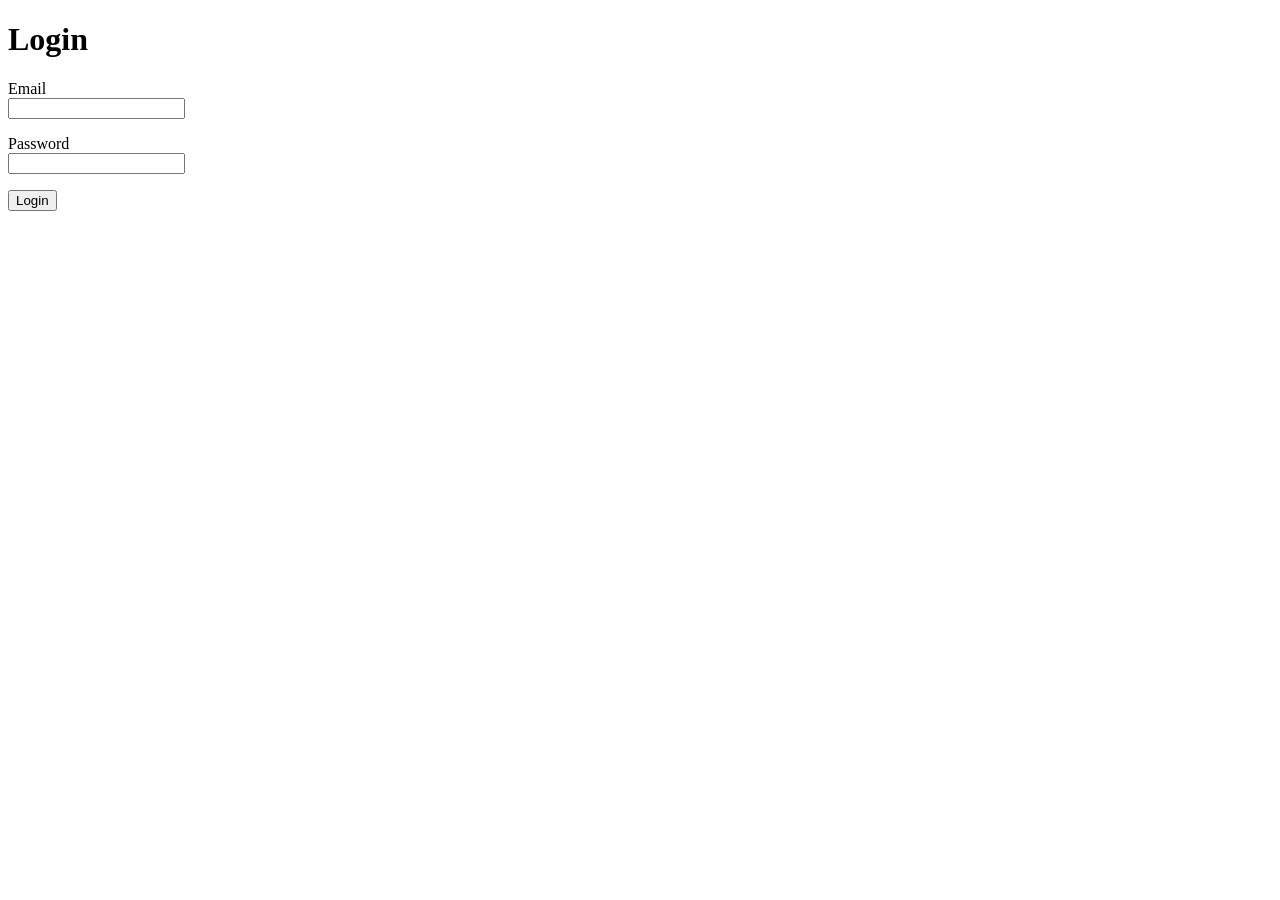
==== acara29/public/views/dashboard.html @ 657a9ec3 "acara28-acara29" ====
<!DOCTYPE html>
<html lang="id">
<head>
    <meta charset="UTF-8">
    <meta name="viewport" content="width=device-width, initial-scale=1.0">
    <title>Dashboard Admin</title>
    <script>
        // Langkah 4: lindungi halaman, tanpa token langsung kembali ke login
        if (!localStorage.getItem('token')) {
            window.location.href = 'login.html';
        }
    </script>
</head>
<body>
    <h1>Dashboard Admin</h1>
    <p id="info-user"></p>
    <button type="button" id="btn-logout">Logout</button>

    <h2>Ringkasan</h2>
    <p>Total mahasiswa: <strong id="total-mahasiswa">-</strong></p>

    <h2>Data Mahasiswa</h2>
    <button type="button" id="btn-tambah" class="aksi-admin">Tambah</button>

    <form id="form-mahasiswa" hidden>
        <h3 id="judul-form">Tambah Mahasiswa</h3>
        <p><label>NIM<br><input type="text" id="nim" required></label></p>
        <p><label>Nama<br><input type="text" id="nama" required></label></p>
        <p><label>Program Studi<br><input type="text" id="prodi" required></label></p>
        <p><label>Foto (JPG/PNG, maks. 2 MB)<br>
            <input type="file" id="foto" accept=".jpg,.jpeg,.png,image/jpeg,image/png"></label></p>
        <p id="info-foto-lama" hidden>Kosongkan jika tidak ingin mengganti foto.</p>
        <button type="submit">Simpan</button>
        <button type="button" id="btn-batal">Batal</button>
    </form>

    <p id="status"></p>
    <table id="tabel-mahasiswa" border="1" cellpadding="8" cellspacing="0">
        <thead>
            <tr>
                <th>Foto</th><th>NIM</th><th>Nama</th><th>Program Studi</th>
                <th class="aksi-admin">Aksi</th>
            </tr>
        </thead>
        <tbody></tbody>
    </table>
    <script src="util.js"></script>
    <script src="notifikasi.js"></script>
    <script src="dashboard.js"></script>
</body>
</html>
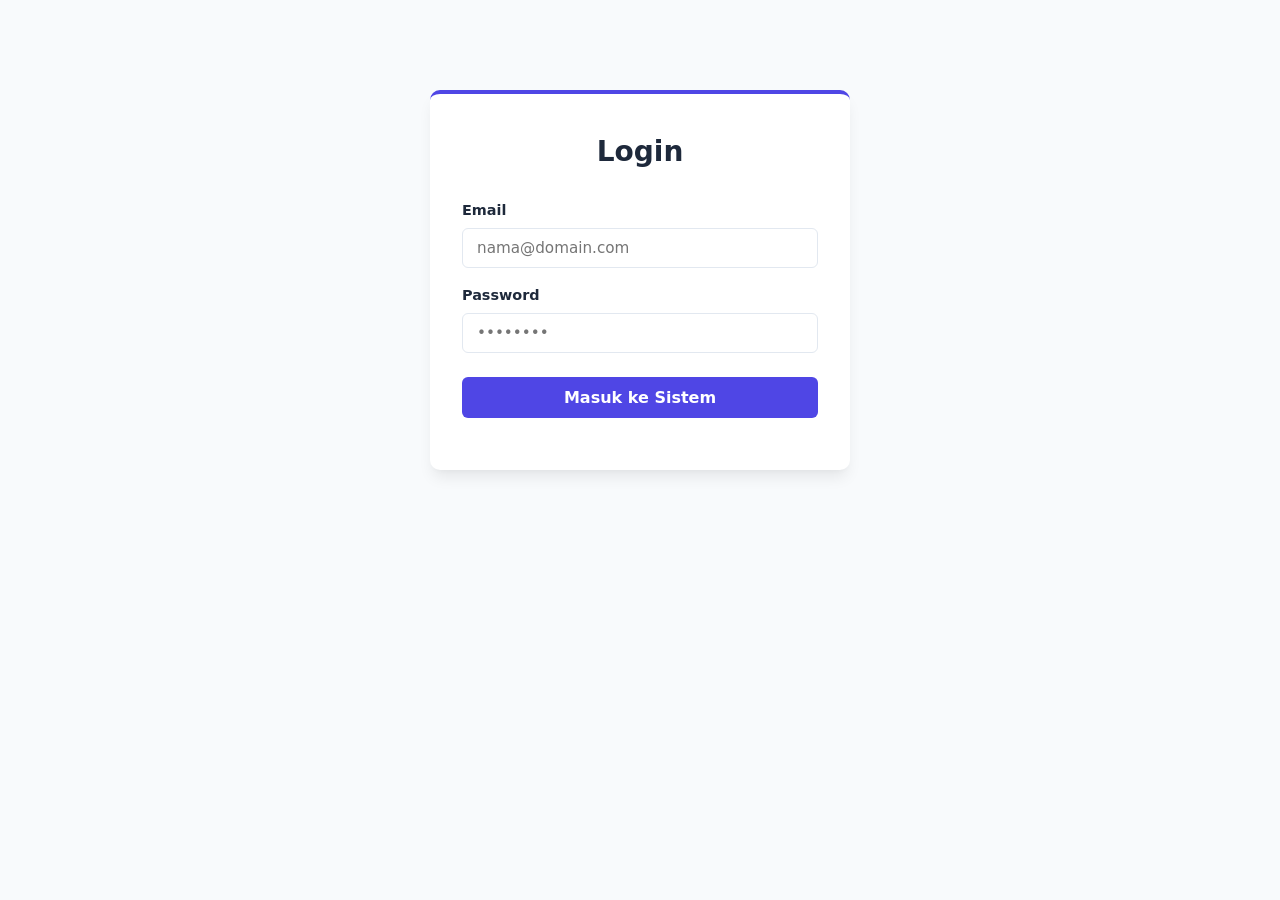
==== commit 6dd08239: "acara28-acara30" ====
--- a/acara29/public/views/dashboard.html
+++ b/acara29/public/views/dashboard.html
@@ -3,7 +3,8 @@
 <head>
     <meta charset="UTF-8">
     <meta name="viewport" content="width=device-width, initial-scale=1.0">
-    <title>Dashboard Admin</title>
+    <title>Dashboard Admin - Sistem Informasi</title>
+    <link rel="stylesheet" href="style.css">
     <script>
         // Langkah 4: lindungi halaman, tanpa token langsung kembali ke login
         if (!localStorage.getItem('token')) {
@@ -12,39 +13,55 @@
     </script>
 </head>
 <body>
-    <h1>Dashboard Admin</h1>
-    <p id="info-user"></p>
-    <button type="button" id="btn-logout">Logout</button>
+    <div class="container">
+        <div class="header-bar">
+            <div>
+                <h1>Dashboard Admin</h1>
+                <p id="info-user" class="user-badge"></p>
+            </div>
+            <button type="button" id="btn-logout">Logout</button>
+        </div>
 
-    <h2>Ringkasan</h2>
-    <p>Total mahasiswa: <strong id="total-mahasiswa">-</strong></p>
+        <div class="stat-card">
+            <span>Ringkasan Mahasiswa:</span> Total <strong><span id="total-mahasiswa">-</span></strong> Mahasiswa
+        </div>
 
-    <h2>Data Mahasiswa</h2>
-    <button type="button" id="btn-tambah" class="aksi-admin">Tambah</button>
+        <div style="display: flex; justify-content: space-between; align-items: center; margin-top: 15px;">
+            <h2>Data Mahasiswa</h2>
+            <button type="button" id="btn-tambah" class="aksi-admin">+ Tambah Mahasiswa</button>
+        </div>
 
-    <form id="form-mahasiswa" hidden>
-        <h3 id="judul-form">Tambah Mahasiswa</h3>
-        <p><label>NIM<br><input type="text" id="nim" required></label></p>
-        <p><label>Nama<br><input type="text" id="nama" required></label></p>
-        <p><label>Program Studi<br><input type="text" id="prodi" required></label></p>
-        <p><label>Foto (JPG/PNG, maks. 2 MB)<br>
-            <input type="file" id="foto" accept=".jpg,.jpeg,.png,image/jpeg,image/png"></label></p>
-        <p id="info-foto-lama" hidden>Kosongkan jika tidak ingin mengganti foto.</p>
-        <button type="submit">Simpan</button>
-        <button type="button" id="btn-batal">Batal</button>
-    </form>
+        <form id="form-mahasiswa" hidden style="background: #f8fafc; padding: 20px; border-radius: 8px; border: 1px solid var(--border); margin: 20px 0;">
+            <h3 id="judul-form">Tambah Mahasiswa</h3>
+            <p><label>NIM<input type="text" id="nim" required></label></p>
+            <p><label>Nama<input type="text" id="nama" required></label></p>
+            <p><label>Program Studi<input type="text" id="prodi" required></label></p>
+            <p><label>Foto (JPG/PNG, maks. 2 MB)
+                <input type="file" id="foto" accept=".jpg,.jpeg,.png,image/jpeg,image/png"></label></p>
+            <p id="info-foto-lama" hidden><small style="color: var(--text-muted);">Kosongkan jika tidak ingin mengganti foto.</small></p>
+            <div style="margin-top: 15px;">
+                <button type="submit">Simpan</button>
+                <button type="button" id="btn-batal">Batal</button>
+            </div>
+        </form>
 
-    <p id="status"></p>
-    <table id="tabel-mahasiswa" border="1" cellpadding="8" cellspacing="0">
-        <thead>
-            <tr>
-                <th>Foto</th><th>NIM</th><th>Nama</th><th>Program Studi</th>
-                <th class="aksi-admin">Aksi</th>
-            </tr>
-        </thead>
-        <tbody></tbody>
-    </table>
-    <script src="util.js"></script>
+        <p id="status"></p>
+        <div class="table-responsive">
+            <table id="tabel-mahasiswa">
+                <thead>
+                    <tr>
+                        <th style="width: 80px;">Foto</th>
+                        <th style="width: 140px;">NIM</th>
+                        <th>Nama</th>
+                        <th>Program Studi</th>
+                        <th class="aksi-admin" style="width: 150px; text-align: center;">Aksi</th>
+                    </tr>
+                </thead>
+                <tbody></tbody>
+            </table>
+        </div>
+    </div>
+
     <script src="notifikasi.js"></script>
     <script src="dashboard.js"></script>
 </body>
--- a/acara29/public/views/style.css
+++ b/acara29/public/views/style.css
@@ -0,0 +1,308 @@
+/* ============================================================
+   Modern & Clean UI Stylesheet for BKPM Web Server
+   ============================================================ */
+
+:root {
+    --primary: #4f46e5;
+    --primary-hover: #4338ca;
+    --primary-light: #eef2ff;
+    --secondary: #64748b;
+    --success: #10b981;
+    --danger: #ef4444;
+    --danger-hover: #dc2626;
+    --warning: #f59e0b;
+    --background: #f8fafc;
+    --card-bg: #ffffff;
+    --text-main: #1e293b;
+    --text-muted: #64748b;
+    --border: #e2e8f0;
+    --shadow: 0 4px 6px -1px rgba(0, 0, 0, 0.07), 0 2px 4px -2px rgba(0, 0, 0, 0.05);
+    --shadow-lg: 0 10px 15px -3px rgba(0, 0, 0, 0.08), 0 4px 6px -4px rgba(0, 0, 0, 0.04);
+    --radius: 10px;
+}
+
+* {
+    box-sizing: border-box;
+    margin: 0;
+    padding: 0;
+    font-family: 'Segoe UI', system-ui, -apple-system, BlinkMacSystemFont, Roboto, sans-serif;
+}
+
+body {
+    background-color: var(--background);
+    color: var(--text-main);
+    line-height: 1.6;
+    min-height: 100vh;
+    padding: 30px 20px;
+}
+
+/* Container Wrapper */
+.container {
+    max-width: 1000px;
+    margin: 0 auto;
+    background: var(--card-bg);
+    padding: 32px;
+    border-radius: var(--radius);
+    box-shadow: var(--shadow);
+}
+
+/* Header & Typography */
+h1 {
+    font-size: 1.75rem;
+    font-weight: 700;
+    color: var(--text-main);
+    margin-bottom: 8px;
+}
+
+h2 {
+    font-size: 1.25rem;
+    font-weight: 600;
+    color: var(--text-main);
+    margin-top: 28px;
+    margin-bottom: 12px;
+    padding-bottom: 6px;
+    border-bottom: 2px solid var(--border);
+}
+
+h3 {
+    font-size: 1.1rem;
+    margin-bottom: 14px;
+    color: var(--text-main);
+}
+
+p {
+    margin-bottom: 12px;
+    color: var(--text-muted);
+}
+
+/* Header bar for dashboard */
+.header-bar {
+    display: flex;
+    justify-content: space-between;
+    align-items: center;
+    flex-wrap: wrap;
+    gap: 12px;
+    padding-bottom: 20px;
+    margin-bottom: 20px;
+    border-bottom: 1px solid var(--border);
+}
+
+.user-badge {
+    background: var(--primary-light);
+    color: var(--primary);
+    font-weight: 500;
+    padding: 6px 14px;
+    border-radius: 999px;
+    font-size: 0.9rem;
+    display: inline-block;
+}
+
+/* Stat Box / Ringkasan */
+.stat-card {
+    background: #f1f5f9;
+    border-left: 4px solid var(--primary);
+    padding: 14px 18px;
+    border-radius: 6px;
+    display: inline-block;
+    margin-bottom: 20px;
+}
+.stat-card strong {
+    font-size: 1.2rem;
+    color: var(--primary);
+}
+
+/* Buttons & Links */
+button, .btn {
+    display: inline-flex;
+    align-items: center;
+    justify-content: center;
+    background-color: var(--primary);
+    color: #ffffff;
+    border: none;
+    padding: 9px 18px;
+    font-size: 0.92rem;
+    font-weight: 600;
+    border-radius: 6px;
+    cursor: pointer;
+    transition: all 0.2s ease;
+    text-decoration: none;
+}
+
+button:hover, .btn:hover {
+    background-color: var(--primary-hover);
+    box-shadow: 0 2px 4px rgba(79, 70, 229, 0.25);
+}
+
+button#btn-logout {
+    background-color: #fee2e2;
+    color: var(--danger);
+}
+button#btn-logout:hover {
+    background-color: var(--danger);
+    color: #fff;
+    box-shadow: none;
+}
+
+button#btn-batal, a.btn-batal, a[href="dashboard.html"] {
+    background-color: #f1f5f9;
+    color: var(--secondary);
+    border: 1px solid var(--border);
+    margin-left: 8px;
+}
+button#btn-batal:hover, a[href="dashboard.html"]:hover {
+    background-color: #e2e8f0;
+    color: var(--text-main);
+}
+
+button.btn-hapus {
+    background-color: #fee2e2;
+    color: var(--danger);
+    padding: 5px 12px;
+    font-size: 0.82rem;
+}
+button.btn-hapus:hover {
+    background-color: var(--danger);
+    color: #fff;
+}
+
+button.btn-ubah {
+    background-color: #e0f2fe;
+    color: #0284c7;
+    padding: 5px 12px;
+    font-size: 0.82rem;
+    margin-right: 6px;
+}
+button.btn-ubah:hover {
+    background-color: #0284c7;
+    color: #fff;
+}
+
+/* Forms */
+form {
+    margin: 16px 0;
+}
+
+form p {
+    margin-bottom: 16px;
+}
+
+label {
+    display: block;
+    font-size: 0.9rem;
+    font-weight: 600;
+    color: var(--text-main);
+    margin-bottom: 6px;
+}
+
+input[type="text"],
+input[type="email"],
+input[type="password"],
+input[type="file"] {
+    width: 100%;
+    padding: 10px 14px;
+    font-size: 0.95rem;
+    border: 1.5px solid var(--border);
+    border-radius: 6px;
+    background-color: #fff;
+    color: var(--text-main);
+    outline: none;
+    transition: border-color 0.2s ease, box-shadow 0.2s ease;
+}
+
+input[type="file"] {
+    padding: 7px 10px;
+    background-color: #f8fafc;
+}
+
+input:focus {
+    border-color: var(--primary);
+    box-shadow: 0 0 0 3px rgba(79, 70, 229, 0.15);
+}
+
+/* Login Card Centering */
+.login-container {
+    max-width: 420px;
+    margin: 60px auto;
+    background: #ffffff;
+    padding: 36px 32px;
+    border-radius: var(--radius);
+    box-shadow: var(--shadow-lg);
+    border-top: 4px solid var(--primary);
+}
+
+.login-container h1 {
+    text-align: center;
+    margin-bottom: 24px;
+}
+
+.login-container button[type="submit"] {
+    width: 100%;
+    padding: 11px;
+    margin-top: 8px;
+    font-size: 1rem;
+}
+
+/* Tables */
+.table-responsive {
+    overflow-x: auto;
+    margin-top: 14px;
+    border-radius: 8px;
+    border: 1px solid var(--border);
+}
+
+table {
+    width: 100%;
+    border-collapse: collapse;
+    background: #ffffff;
+    text-align: left;
+    font-size: 0.93rem;
+}
+
+th {
+    background-color: #f8fafc;
+    color: #475569;
+    font-weight: 600;
+    padding: 12px 16px;
+    border-bottom: 1.5px solid var(--border);
+    text-transform: uppercase;
+    font-size: 0.78rem;
+    letter-spacing: 0.05em;
+}
+
+td {
+    padding: 12px 16px;
+    border-bottom: 1px solid var(--border);
+    vertical-align: middle;
+}
+
+tr:last-child td {
+    border-bottom: none;
+}
+
+tbody tr:hover {
+    background-color: #f8fafc;
+}
+
+/* Student Photo in Table */
+td img, .foto-preview {
+    width: 48px;
+    height: 48px;
+    object-fit: cover;
+    border-radius: 6px;
+    box-shadow: 0 1px 3px rgba(0,0,0,0.1);
+}
+
+/* Status message */
+#status {
+    padding: 10px 14px;
+    border-radius: 6px;
+    font-size: 0.9rem;
+    margin: 12px 0;
+    display: none;
+}
+#status:not(:empty) {
+    display: block;
+    background-color: #f0fdf4;
+    color: #166534;
+    border: 1px solid #bbf7d0;
+}
